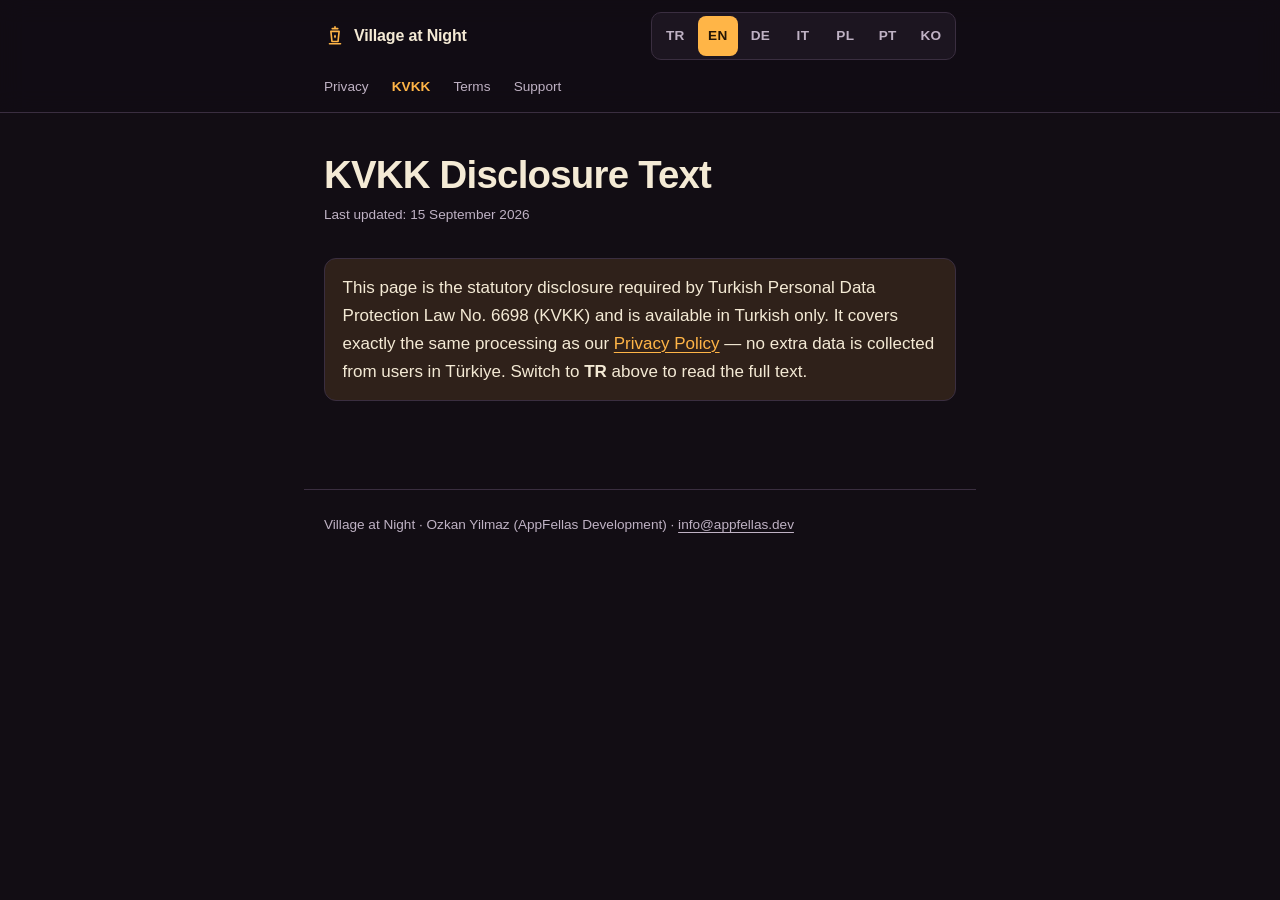
==== kvkk.html @ a3544b37 "Yasal ve destek sayfaları (koygecesi 18767de, docs/yasal)" ====
<!doctype html>
<html lang="tr">
<head>
<meta charset="utf-8">
<meta name="viewport" content="width=device-width, initial-scale=1">
<title>Köy Gecesi — KVKK Aydınlatma Metni</title>
<meta name="description" content="Köy Gecesi için 6698 sayılı Kişisel Verilerin Korunması Kanunu kapsamında aydınlatma metni: veri sorumlusu, işlenen veriler, amaçlar, hukuki sebepler, aktarım ve KVKK m.11 hakları.">
<meta name="color-scheme" content="dark">
<meta name="theme-color" content="#120D14">
<link rel="stylesheet" href="style.css">
</head>
<body data-title-tr="Köy Gecesi — KVKK Aydınlatma Metni" data-title-en="Village at Night — KVKK Disclosure (Türkiye)" data-title-de="Dorfnacht — KVKK-Hinweis (Türkei)" data-title-it="Notte al Villaggio — Informativa KVKK (Turchia)" data-title-pl="Noc w Wiosce — Informacja KVKK (Turcja)" data-title-pt-br="Noite na Vila — Aviso KVKK (Turquia)" data-title-ko="마을의 밤 — KVKK 고지(튀르키예)">

<a class="atla" href="#icerik" data-serit="atla">İçeriğe geç</a>

<header>
  <div class="bar">
    <a class="brand" href="privacy.html"><svg viewBox="0 0 24 24" aria-hidden="true" fill="none" stroke="#FFB547" stroke-width="1.8" stroke-linecap="round" stroke-linejoin="round"><path d="M12 2v2M9 4h6M7.5 7h9l-1.2 11H8.7z"/><path d="M6 20.5h12"/><path d="M12 10.3c1.3 1.4 1.7 2.6 0 4.3-1.7-1.7-1.3-2.9 0-4.3z" fill="#FFB547" stroke="none"/></svg><span data-serit="marka">Köy Gecesi</span></a>
    <div class="lang" role="group" aria-label="Dil">
      <button type="button" data-set-lang="tr" lang="tr" aria-label="TR, Türkçe" aria-pressed="true">TR</button>
      <button type="button" data-set-lang="en" lang="en" aria-label="EN, English" aria-pressed="false">EN</button>
      <button type="button" data-set-lang="de" lang="de" aria-label="DE, Deutsch" aria-pressed="false">DE</button>
      <button type="button" data-set-lang="it" lang="it" aria-label="IT, Italiano" aria-pressed="false">IT</button>
      <button type="button" data-set-lang="pl" lang="pl" aria-label="PL, Polski" aria-pressed="false">PL</button>
      <button type="button" data-set-lang="pt-BR" lang="pt-BR" aria-label="PT, Português (Brasil)" aria-pressed="false">PT</button>
      <button type="button" data-set-lang="ko" lang="ko" aria-label="KO, 한국어" aria-pressed="false">KO</button>
    </div>
    <nav class="sayfalar">
      <a href="privacy.html" data-sayfa="privacy"><span class="etiket">Gizlilik</span></a>
      <a href="kvkk.html" data-sayfa="kvkk" aria-current="page"><span class="etiket">KVKK</span></a>
      <a href="terms.html" data-sayfa="terms"><span class="etiket">Koşullar</span></a>
      <a href="support.html" data-sayfa="support"><span class="etiket">Destek</span></a>
    </nav>
  </div>
</header>

<main id="icerik">

<section data-lang="tr" lang="tr" class="active">
  <h1>KVKK Aydınlatma Metni</h1>
  <p class="updated">Son güncelleme: 15 Eylül 2026 · 6698 sayılı Kişisel Verilerin Korunması Kanunu m.10</p>

  <div class="ozet">
    <p>Bu metin, <strong>Köy Gecesi</strong> mobil uygulamasında kişisel verilerin
    işlenmesine ilişkin yasal aydınlatmadır. Günlük dilde anlatım için
    <a href="privacy.html">Gizlilik Politikası</a>'na bakabilirsiniz.</p>
    <p><strong>Kapsamın özeti:</strong> Oyun verileri (oyuncu adları, gruplar, roller,
    oylar, ayarlar) cihazınızdan çıkmaz ve veri sorumlusunun erişimine girmez. Kapsama
    giren tek işleme, reklam gösterimi için reklam ağının işlediği <strong>reklam
    kimliği ve cihaz bilgisidir</strong>.</p>
  </div>

  <h2>1. Veri sorumlusu</h2>
  <p>Kişisel verileriniz, veri sorumlusu sıfatıyla
  Özkan Yılmaz (AppFellas Development) tarafından aşağıda açıklanan kapsamda
  işlenmektedir.</p>
  <p>Başvuru ve iletişim:
  <a href="mailto:info@appfellas.dev">info@appfellas.dev</a>.
  Yazılı başvuru yapmak isterseniz posta adresi, bu e-posta üzerinden talebinize özel
  olarak bildirilir.</p>

  <h2>2. İşlenen kişisel veriler</h2>
  <p>Köy Gecesi hesap açmaz, giriş istemez ve bir sunucusu yoktur. Ad, soyad, e-posta,
  telefon, adres, hassas konum, mikrofon, kamera ya da galeri verisi toplanmaz.
  Uygulamaya gömülü reklam yazılımı (Google Mobile Ads SDK) aracılığıyla işlenen
  veriler şunlarla sınırlıdır:</p>
  <ul>
    <li><strong>Cihaz kimlikleri:</strong> reklam kimliği (iOS'ta IDFA, Android'de
    Reklam Kimliği) ve uygulamaya özgü cihaz kimliği.</li>
    <li><strong>IP adresi</strong> ve bundan tahmin edilen yaklaşık konum (ülke, şehir
    düzeyi).</li>
    <li><strong>Reklam etkileşim verileri:</strong> gösterilen reklamlar, dokunmalar,
    video izlemeleri.</li>
    <li><strong>Cihaz ve tanılama bilgileri:</strong> cihaz modeli, işletim sistemi,
    dil, uygulama sürümü, performans ve reklam yazılımının çökme kayıtları.</li>
  </ul>
  <p><strong>Oyun verileriniz</strong> (oyuncu adları, kayıtlı gruplar, roller, oylar,
  puanlar, ayarlar, yarım kalan oyun, reklam sayaçları) yalnızca cihazınızdaki uygulama
  deposunda tutulur; veri sorumlusuna aktarılmaz ve veri sorumlusu tarafından
  görülemez. Anlatıcı sesi için oyuncu adları cihazınızın kendi konuşma motoruna
  verilir; uygulama bu metni kendisi hiçbir yere göndermez.</p>

  <h2>3. İşleme amaçları</h2>
  <ul>
    <li>Ücretsiz sunulan uygulamanın reklamla finanse edilmesi, reklamların
    gösterilmesi ve sayılması.</li>
    <li>Rıza verilmesi hâlinde reklamların ilgi alanlarına göre
    kişiselleştirilmesi.</li>
    <li>Reklam sahtekârlığının ve kötüye kullanımın önlenmesi.</li>
    <li>Rıza tercihlerinin kaydedilmesi ve uygulanması.</li>
  </ul>

  <h2>4. Hukuki sebepler (KVKK m.5)</h2>
  <ul>
    <li><strong>Açık rıza (m.5/1):</strong> kişiselleştirilmiş reklam için reklam
    kimliğinin işlenmesi. Rıza, uygulamadaki rıza ekranı ve iOS'ta sistem izleme izni
    ile alınır; <span class="yol">Ayarlar → Gizlilik seçenekleri</span> ya da cihaz
    ayarlarından istediğiniz zaman geri alınabilir. Rıza vermemeniz uygulamanın hiçbir
    özelliğini kısıtlamaz.</li>
    <li><strong>Meşru menfaat (m.5/2-f):</strong> kişiselleştirilmemiş reklamın
    gösterilmesi, sayılması ve sahtekârlığın önlenmesi için gereken sınırlı teknik
    verilerin işlenmesi.</li>
    <li><strong>Hukuki yükümlülük (m.5/2-ç):</strong> mevzuattan doğan
    yükümlülüklerin yerine getirilmesi.</li>
  </ul>

  <h2>5. Toplama yöntemi</h2>
  <p>Veriler, uygulamanın kullanımı sırasında elektronik ortamda, otomatik yollarla,
  uygulamaya gömülü reklam yazılımı aracılığıyla toplanır. Uygulama içinde doldurulan
  bir form ya da veri sorumlusuna gönderilen bir kullanıcı girdisi yoktur.</p>

  <h2>6. Aktarım ve yurt dışına aktarım</h2>
  <p>Yukarıdaki veriler, reklam hizmet sağlayıcısı <strong>Google</strong> (Google
  Ireland Limited / Google LLC) tarafından, kendi politikaları uyarınca ve büyük ölçüde
  kendi adına, bağımsız veri sorumlusu sıfatıyla işlenir:
  <a href="https://policies.google.com/technologies/partner-sites" rel="noopener">policies.google.com/technologies/partner-sites</a>.
  Uygulamanın kendi sunucusu yoktur; bu veriler geliştiriciye ulaşmaz, reklam yazılımı
  tarafından doğrudan Google'a iletilir. Google'ın sunucuları yurt dışında bulunduğundan
  veriler yurt dışına aktarılır.
  Kişiselleştirilmiş reklam gösterilip gösterilmeyeceğini uygulamadaki rıza formunda
  (ve iOS'ta Apple'ın izleme izninde) yaptığınız seçim belirler; rıza vermediğinizde bu
  amaçla işleme yapılmaz.
  Veriler, yetkili kamu kurum ve kuruluşlarının mevzuata uygun talepleri dışında
  üçüncü kişilerle paylaşılmaz.</p>

  <h2>7. Saklama süresi</h2>
  <p>Cihazınızdaki oyun verileri, siz silene ya da uygulamayı kaldırana kadar
  cihazınızda kalır; veri sorumlusunda kopyası bulunmaz. Reklam kimliği ve reklam
  verileri veri sorumlusu tarafından saklanmaz; Google tarafından kendi saklama
  politikası uyarınca tutulur. Reklam kimliğinizi cihaz ayarlarından istediğiniz zaman
  sıfırlayabilir ya da silebilirsiniz.</p>

  <h2>8. İlgili kişinin hakları (KVKK m.11)</h2>
  <p>Veri sorumlusuna başvurarak;</p>
  <ul>
    <li>kişisel verinizin işlenip işlenmediğini öğrenme, işlenmişse buna ilişkin bilgi
    talep etme,</li>
    <li>işlenme amacını ve amacına uygun kullanılıp kullanılmadığını öğrenme,</li>
    <li>yurt içinde veya yurt dışında aktarıldığı üçüncü kişileri bilme,</li>
    <li>eksik veya yanlış işlenmişse düzeltilmesini isteme,</li>
    <li>Kanun'daki şartlar çerçevesinde silinmesini veya yok edilmesini isteme,</li>
    <li>düzeltme, silme ve yok etme işlemlerinin aktarıldığı üçüncü kişilere
    bildirilmesini isteme,</li>
    <li>münhasıran otomatik sistemlerle analiz edilmesi suretiyle aleyhinize bir sonuç
    ortaya çıkmasına itiraz etme,</li>
    <li>Kanun'a aykırı işleme nedeniyle zarara uğramanız hâlinde zararın giderilmesini
    talep etme</li>
  </ul>
  <p>haklarına sahipsiniz.</p>

  <h2>9. Başvuru yolu</h2>
  <p>Taleplerinizi
  <a href="mailto:info@appfellas.dev">info@appfellas.dev</a>
  adresine iletebilirsiniz. Veri Sorumlusuna Başvuru Usul ve Esasları Hakkında Tebliğ
  uyarınca kimliğinizi doğrulayıcı bilgi istenebilir. Başvurular en geç
  <strong>30 gün</strong> içinde ücretsiz sonuçlandırılır; işlemin ayrıca bir maliyet
  gerektirmesi hâlinde Kurul'un belirlediği tarife uygulanabilir. Başvurunuzun
  reddedilmesi ya da süresinde yanıtlanmaması hâlinde Kişisel Verileri Koruma Kurulu'na
  şikâyette bulunabilirsiniz (KVKK m.14).</p>
  <p>Cihazınızdaki oyun verileri veri sorumlusunda bulunmadığından, bunları uygulama
  içinden ya da uygulamayı kaldırarak doğrudan silebilirsiniz.</p>

  <h2>10. Değişiklikler</h2>
  <p>Bu aydınlatma metni değişirse bu sayfa güncellenir ve üstteki tarih değişir.</p>
</section>

<section data-lang="en" lang="en">
  <h1>KVKK Disclosure Text</h1>
  <p class="updated">Last updated: 15 September 2026</p>
  <div class="not">
    <p>This page is the statutory disclosure required by Turkish Personal Data
    Protection Law No. 6698 (KVKK) and is available in Turkish only. It covers exactly
    the same processing as our <a href="privacy.html?lang=en">Privacy Policy</a> — no
    extra data is collected from users in Türkiye. Switch to <strong>TR</strong> above to
    read the full text.</p>
  </div>
</section>

<section data-lang="de" lang="de">
  <h1>KVKK-Hinweis (Türkei)</h1>
  <p class="updated">Stand: 15. September 2026</p>
  <div class="not">
    <p>Diese Seite ist die gesetzliche Information nach dem türkischen
    Datenschutzgesetz Nr. 6698 (KVKK) und gibt es nur auf Türkisch. Sie beschreibt
    genau dieselbe Verarbeitung wie unsere
    <a href="privacy.html?lang=de">Datenschutzerklärung</a> – für Nutzer in der Türkei
    werden keine zusätzlichen Daten erhoben. Den vollständigen Text findest du oben unter
    <strong>TR</strong>.</p>
  </div>
</section>

<section data-lang="it" lang="it">
  <h1>Informativa KVKK (Turchia)</h1>
  <p class="updated">Ultimo aggiornamento: 15 settembre 2026</p>
  <div class="not">
    <p>Questa pagina è l'informativa prevista dalla legge turca sulla protezione dei dati
    personali n. 6698 (KVKK) ed è disponibile solo in turco. Descrive esattamente gli
    stessi trattamenti della nostra <a href="privacy.html?lang=it">Informativa sulla
    privacy</a>: agli utenti in Turchia non vengono chiesti dati in più. Per il testo
    completo, scegli <strong>TR</strong> in alto.</p>
  </div>
</section>

<section data-lang="pl" lang="pl">
  <h1>Informacja KVKK (Turcja)</h1>
  <p class="updated">Ostatnia aktualizacja: 15 września 2026</p>
  <div class="not">
    <p>Ta strona to obowiązek informacyjny wynikający z tureckiej ustawy o ochronie danych
    osobowych nr 6698 (KVKK) i jest dostępna tylko po turecku. Opisuje dokładnie to samo
    przetwarzanie co nasza <a href="privacy.html?lang=pl">Polityka prywatności</a> — od
    użytkowników w Turcji nie zbieramy żadnych dodatkowych danych. Pełny tekst znajdziesz
    po wybraniu <strong>TR</strong> u góry.</p>
  </div>
</section>

<section data-lang="pt-BR" lang="pt-BR">
  <h1>Aviso KVKK (Turquia)</h1>
  <p class="updated">Última atualização: 15 de setembro de 2026</p>
  <div class="not">
    <p>Esta página é o aviso exigido pela lei turca de proteção de dados pessoais nº 6698
    (KVKK) e está disponível apenas em turco. Ela descreve exatamente o mesmo tratamento
    da nossa <a href="privacy.html?lang=pt-BR">Política de Privacidade</a> — nenhum dado
    a mais é coletado de quem está na Turquia. Para ler o texto completo, toque em
    <strong>TR</strong> lá em cima.</p>
  </div>
</section>

<section data-lang="ko" lang="ko">
  <h1>KVKK 고지(튀르키예)</h1>
  <p class="updated">최종 업데이트: 2026년 9월 15일</p>
  <div class="not">
    <p>이 페이지는 튀르키예 개인정보보호법(제6698호, KVKK)에 따른 법정 고지로, 튀르키예어로만
    제공됩니다. 내용은 <a href="privacy.html?lang=ko">개인정보 처리방침</a>과 동일한 처리를
    다루며, 튀르키예 이용자에게서 추가로 수집하는 정보는 없습니다. 전문은 위의 <strong>TR</strong>을
    선택해 확인하실 수 있습니다.</p>
  </div>
</section>

</main>

<footer>
  <p><span data-serit="marka">Köy Gecesi</span> · Ozkan Yilmaz (AppFellas Development) ·
  <a href="mailto:info@appfellas.dev">info@appfellas.dev</a></p>
</footer>

<script src="lang.js"></script>
</body>
</html>
---- style.css ----
/* Köy Gecesi yasal sayfaları — tek stil dosyası, dış bağımlılık yok.
   Palet uygulamanın gece paletiyle aynı (`src/ui/renkler.ts` → gece). Uygulama yalnız
   koyu temada çalışır; sayfalar da öyle.

   Kontrast (WCAG 2.x, hesaplandı 15 Eylül 2026):
     metin  #F4EAD5 / zemin #120D14  16,08:1   · / kart 14,93:1 · / yüzey 13,04:1
     soluk  #BFB2C4 / zemin          9,49:1    · / kart  8,82:1 · / yüzey  7,70:1
     vurgu  #FFB547 / zemin          10,93:1   · / kart 10,15:1 · / yüzey  8,87:1
     #241505 / vurgu (seçili dil düğmesi)  10,09:1
   Kırmızı YOK: uygulamada kırmızı yalnız vampir takımı demek. */

:root {
  color-scheme: dark;
  --zemin: #120D14;
  --kart: #1C1520;
  --yuzey: #2A2030;
  --cizgi: #3A2E40;
  --metin: #F4EAD5;
  --soluk: #BFB2C4;
  --vurgu: #FFB547;
  --vurgu-ustu: #241505;
  --vurgu-yumusak: rgba(255, 181, 71, 0.12);
  --sans: -apple-system, BlinkMacSystemFont, 'Segoe UI', Roboto, 'Helvetica Neue', Arial,
    'Apple SD Gothic Neo', 'Noto Sans KR', 'Malgun Gothic', sans-serif;
  --mono: ui-monospace, SFMono-Regular, Menlo, Consolas, monospace;
}

* { box-sizing: border-box; }

html { background: var(--zemin); }

body {
  margin: 0;
  background: var(--zemin);
  color: var(--metin);
  font: 400 17px/1.65 var(--sans);
  -webkit-text-size-adjust: 100%;
  text-rendering: optimizeLegibility;
}

/* Korece: kelime ortasından satır kırılmasın. */
:lang(ko) { word-break: keep-all; overflow-wrap: anywhere; }

/* ---------- Atlama bağlantısı ---------- */

.atla {
  position: absolute;
  left: 1rem;
  top: -4rem;
  z-index: 20;
  background: var(--vurgu);
  color: var(--vurgu-ustu);
  font-weight: 700;
  padding: 0.6rem 0.9rem;
  border-radius: 8px;
  text-decoration: none;
}
.atla:focus { top: 0.75rem; }

/* ---------- Üst şerit ---------- */

header {
  position: sticky;
  top: 0;
  z-index: 10;
  background: color-mix(in srgb, var(--zemin) 90%, transparent);
  backdrop-filter: blur(12px);
  -webkit-backdrop-filter: blur(12px);
  border-bottom: 1px solid var(--cizgi);
}

/* Şerit gövdeyle aynı genişlikte: 1. satır marka + dil düğmeleri, 2. satır sayfa bağlantıları. */
.bar {
  max-width: 42rem;
  margin: 0 auto;
  padding: 0.75rem 1.25rem 0.35rem;
  display: flex;
  align-items: center;
  gap: 0.4rem 1rem;
  flex-wrap: wrap;
}

.brand {
  display: inline-flex;
  align-items: center;
  font-weight: 700;
  font-size: 1rem;
  letter-spacing: -0.01em;
  color: var(--metin);
  text-decoration: none;
  white-space: nowrap;
}
.brand svg { width: 22px; height: 22px; margin-right: 0.5rem; flex: none; }

nav.sayfalar {
  order: 3;
  width: 100%;
  display: flex;
  gap: 0.15rem;
  flex-wrap: wrap;
  /* Bağlantı metni gövde kenarıyla hizalansın (bağlantının iç boşluğu kadar). */
  margin-left: -0.65rem;
}

nav.sayfalar a,
.lang button {
  font-family: var(--sans);
  font-size: 0.85rem;
  line-height: 1.2;
  color: var(--soluk);
  text-decoration: none;
  min-height: 40px;
  display: inline-flex;
  align-items: center;
  justify-content: center;
  padding: 0.35rem 0.65rem;
  border-radius: 8px;
  border: 0;
  background: transparent;
  cursor: pointer;
}
nav.sayfalar a:hover,
.lang button:hover { color: var(--metin); background: var(--vurgu-yumusak); }
nav.sayfalar a[aria-current="page"] { color: var(--vurgu); font-weight: 700; }

.lang {
  display: flex;
  flex-wrap: wrap;
  gap: 0.15rem;
  padding: 0.2rem;
  background: var(--kart);
  border: 1px solid var(--cizgi);
  border-radius: 10px;
}
.lang button { min-width: 40px; font-weight: 600; letter-spacing: 0.02em; }
.lang button[aria-pressed="true"] { background: var(--vurgu); color: var(--vurgu-ustu); }

.lang { margin-left: auto; }

/* Dar ekranda şerit üç satıra kadar çıkar; yapışkan kalırsa ekranın yarısını yer. */
@media (max-width: 44rem) {
  header { position: static; }
}
/* Telefonda dil düğmeleri markanın altına iner ve sola hizalanır. */
@media (max-width: 30rem) {
  .lang { margin-left: 0; }
  .lang button { min-width: 38px; padding-inline: 0.5rem; }
}

/* ---------- Gövde ---------- */

main {
  max-width: 42rem;
  margin: 0 auto;
  padding: 2.5rem 1.25rem 4rem;
}

h1 {
  font-size: clamp(1.75rem, 5.5vw, 2.4rem);
  line-height: 1.15;
  letter-spacing: -0.02em;
  font-weight: 800;
  margin: 0 0 0.4rem;
  text-wrap: balance;
}

.updated {
  font-size: 0.85rem;
  color: var(--soluk);
  margin: 0 0 2rem;
}

h2 {
  font-size: 1.2rem;
  line-height: 1.3;
  letter-spacing: -0.01em;
  font-weight: 750;
  margin: 2.5rem 0 0.75rem;
  padding-top: 1.5rem;
  border-top: 1px solid var(--cizgi);
  text-wrap: balance;
}

h3 {
  font-size: 1rem;
  font-weight: 700;
  margin: 1.5rem 0 0.4rem;
}

p, li { color: var(--soluk); }
p { margin: 0 0 1rem; }
strong { color: var(--metin); font-weight: 700; }

ul, ol { margin: 0 0 1rem; padding-left: 1.3rem; }
li { margin-bottom: 0.45rem; }
li::marker { color: var(--vurgu); }

a { color: var(--vurgu); text-decoration-thickness: 1px; text-underline-offset: 3px; }
a:hover { text-decoration-thickness: 2px; }
a[href^="http"], a[href^="mailto"] { overflow-wrap: anywhere; }

/* Uygulamadaki düğme/menü adları birebir. */
code, .yol {
  font-family: var(--sans);
  font-size: 0.92em;
  font-weight: 600;
  color: var(--metin);
  background: var(--yuzey);
  border: 1px solid var(--cizgi);
  border-radius: 6px;
  padding: 0.05em 0.4em;
  white-space: normal;
}

/* ---------- Doldurulacak alanlar ---------- */

mark.todo {
  background: var(--yuzey);
  color: var(--vurgu);
  border: 1px dashed var(--vurgu);
  border-radius: 4px;
  padding: 0.05em 0.35em;
  font-family: var(--mono);
  font-size: 0.85em;
}

/* ---------- Kısa cevap kutusu ---------- */

.ozet {
  background: var(--kart);
  border: 1px solid var(--cizgi);
  border-left: 4px solid var(--vurgu);
  border-radius: 14px;
  padding: 1.1rem 1.3rem 0.2rem;
  margin: 0 0 2.25rem;
}
.ozet p { color: var(--metin); }

/* Dar bilgi notu (ör. "bu metin yalnız Türkçedir"). */
.not {
  background: var(--vurgu-yumusak);
  border: 1px solid var(--cizgi);
  border-radius: 12px;
  padding: 0.9rem 1.1rem;
  margin: 0 0 1.5rem;
}
.not p { color: var(--metin); margin: 0; }

/* Tablo (reklam yerleri gibi) dar ekranda kendi içinde kayar. */
.tablo { overflow-x: auto; margin: 0 0 1.25rem; }
table { border-collapse: collapse; width: 100%; font-size: 0.92rem; }
th, td { text-align: left; vertical-align: top; padding: 0.55rem 0.7rem; border-bottom: 1px solid var(--cizgi); }
th { color: var(--metin); font-weight: 700; }
td { color: var(--soluk); }

/* ---------- Dil bölümleri ---------- */

[data-lang] { display: none; }
[data-lang].active { display: block; }

/* ---------- Ayak ---------- */

footer {
  max-width: 42rem;
  margin: 0 auto;
  padding: 1.5rem 1.25rem 3rem;
  border-top: 1px solid var(--cizgi);
  font-size: 0.85rem;
  color: var(--soluk);
}
footer p { margin: 0; }
footer a { color: var(--soluk); }

:focus-visible {
  outline: 3px solid var(--vurgu);
  outline-offset: 3px;
  border-radius: 6px;
}

@media print {
  header, .lang, .atla { display: none; }
  body, html { background: #fff; color: #000; }
  p, li, td, .ozet p { color: #000; }
  a { color: #000; }
}
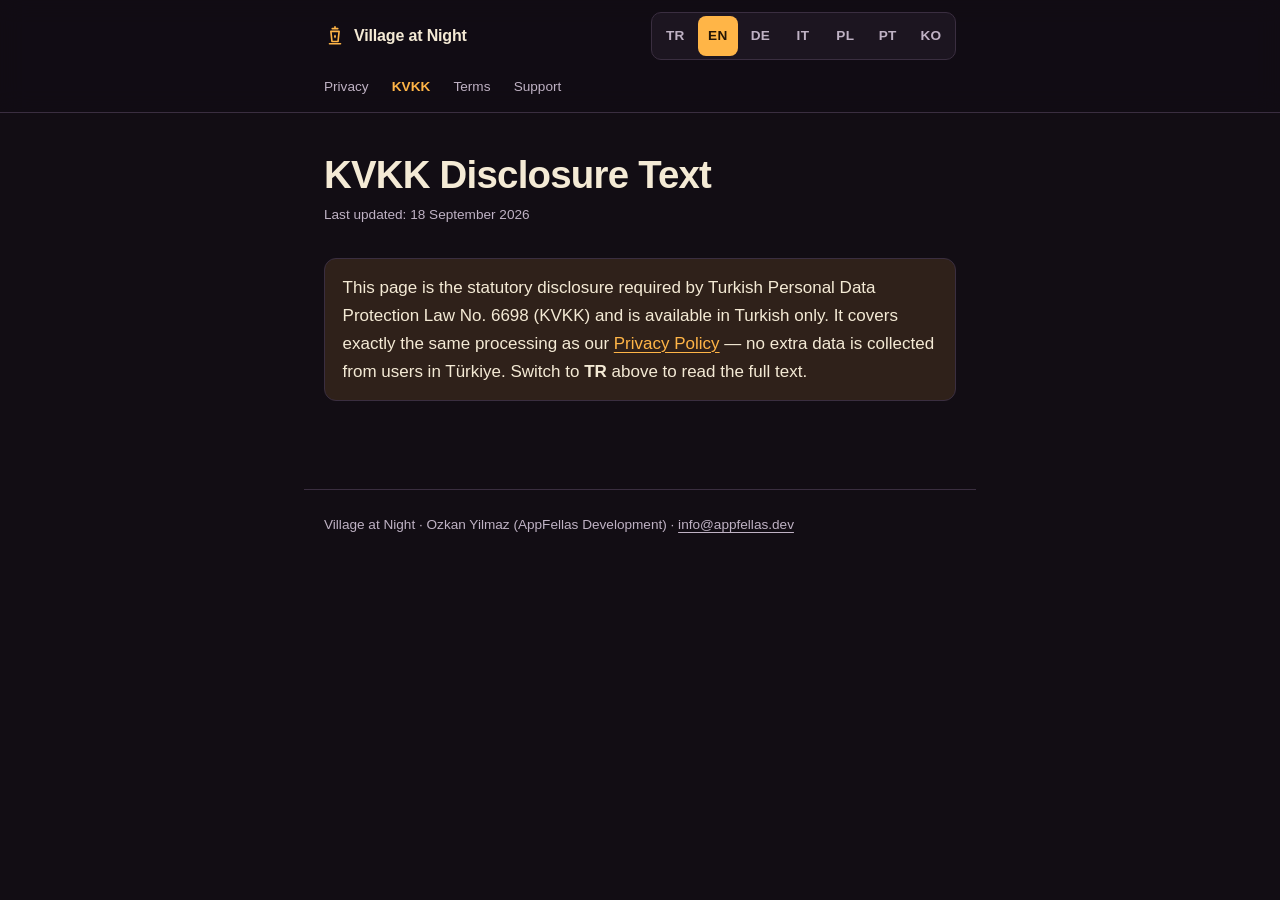
==== commit 079ceee1: "Yasal ve destek sayfaları (koygecesi db4e32f, docs/yasal)" ====
--- a/kvkk.html
+++ b/kvkk.html
@@ -38,7 +38,7 @@
 
 <section data-lang="tr" lang="tr" class="active">
   <h1>KVKK Aydınlatma Metni</h1>
-  <p class="updated">Son güncelleme: 15 Eylül 2026 · 6698 sayılı Kişisel Verilerin Korunması Kanunu m.10</p>
+  <p class="updated">Son güncelleme: 18 Eylül 2026 · 6698 sayılı Kişisel Verilerin Korunması Kanunu m.10</p>
 
   <div class="ozet">
     <p>Bu metin, <strong>Köy Gecesi</strong> mobil uygulamasında kişisel verilerin
@@ -166,7 +166,7 @@
 
 <section data-lang="en" lang="en">
   <h1>KVKK Disclosure Text</h1>
-  <p class="updated">Last updated: 15 September 2026</p>
+  <p class="updated">Last updated: 18 September 2026</p>
   <div class="not">
     <p>This page is the statutory disclosure required by Turkish Personal Data
     Protection Law No. 6698 (KVKK) and is available in Turkish only. It covers exactly
@@ -178,7 +178,7 @@
 
 <section data-lang="de" lang="de">
   <h1>KVKK-Hinweis (Türkei)</h1>
-  <p class="updated">Stand: 15. September 2026</p>
+  <p class="updated">Stand: 18. September 2026</p>
   <div class="not">
     <p>Diese Seite ist die gesetzliche Information nach dem türkischen
     Datenschutzgesetz Nr. 6698 (KVKK) und gibt es nur auf Türkisch. Sie beschreibt
@@ -191,7 +191,7 @@
 
 <section data-lang="it" lang="it">
   <h1>Informativa KVKK (Turchia)</h1>
-  <p class="updated">Ultimo aggiornamento: 15 settembre 2026</p>
+  <p class="updated">Ultimo aggiornamento: 18 settembre 2026</p>
   <div class="not">
     <p>Questa pagina è l'informativa prevista dalla legge turca sulla protezione dei dati
     personali n. 6698 (KVKK) ed è disponibile solo in turco. Descrive esattamente gli
@@ -203,7 +203,7 @@
 
 <section data-lang="pl" lang="pl">
   <h1>Informacja KVKK (Turcja)</h1>
-  <p class="updated">Ostatnia aktualizacja: 15 września 2026</p>
+  <p class="updated">Ostatnia aktualizacja: 18 września 2026</p>
   <div class="not">
     <p>Ta strona to obowiązek informacyjny wynikający z tureckiej ustawy o ochronie danych
     osobowych nr 6698 (KVKK) i jest dostępna tylko po turecku. Opisuje dokładnie to samo
@@ -215,7 +215,7 @@
 
 <section data-lang="pt-BR" lang="pt-BR">
   <h1>Aviso KVKK (Turquia)</h1>
-  <p class="updated">Última atualização: 15 de setembro de 2026</p>
+  <p class="updated">Última atualização: 18 de setembro de 2026</p>
   <div class="not">
     <p>Esta página é o aviso exigido pela lei turca de proteção de dados pessoais nº 6698
     (KVKK) e está disponível apenas em turco. Ela descreve exatamente o mesmo tratamento
@@ -227,7 +227,7 @@
 
 <section data-lang="ko" lang="ko">
   <h1>KVKK 고지(튀르키예)</h1>
-  <p class="updated">최종 업데이트: 2026년 9월 15일</p>
+  <p class="updated">최종 업데이트: 2026년 9월 18일</p>
   <div class="not">
     <p>이 페이지는 튀르키예 개인정보보호법(제6698호, KVKK)에 따른 법정 고지로, 튀르키예어로만
     제공됩니다. 내용은 <a href="privacy.html?lang=ko">개인정보 처리방침</a>과 동일한 처리를
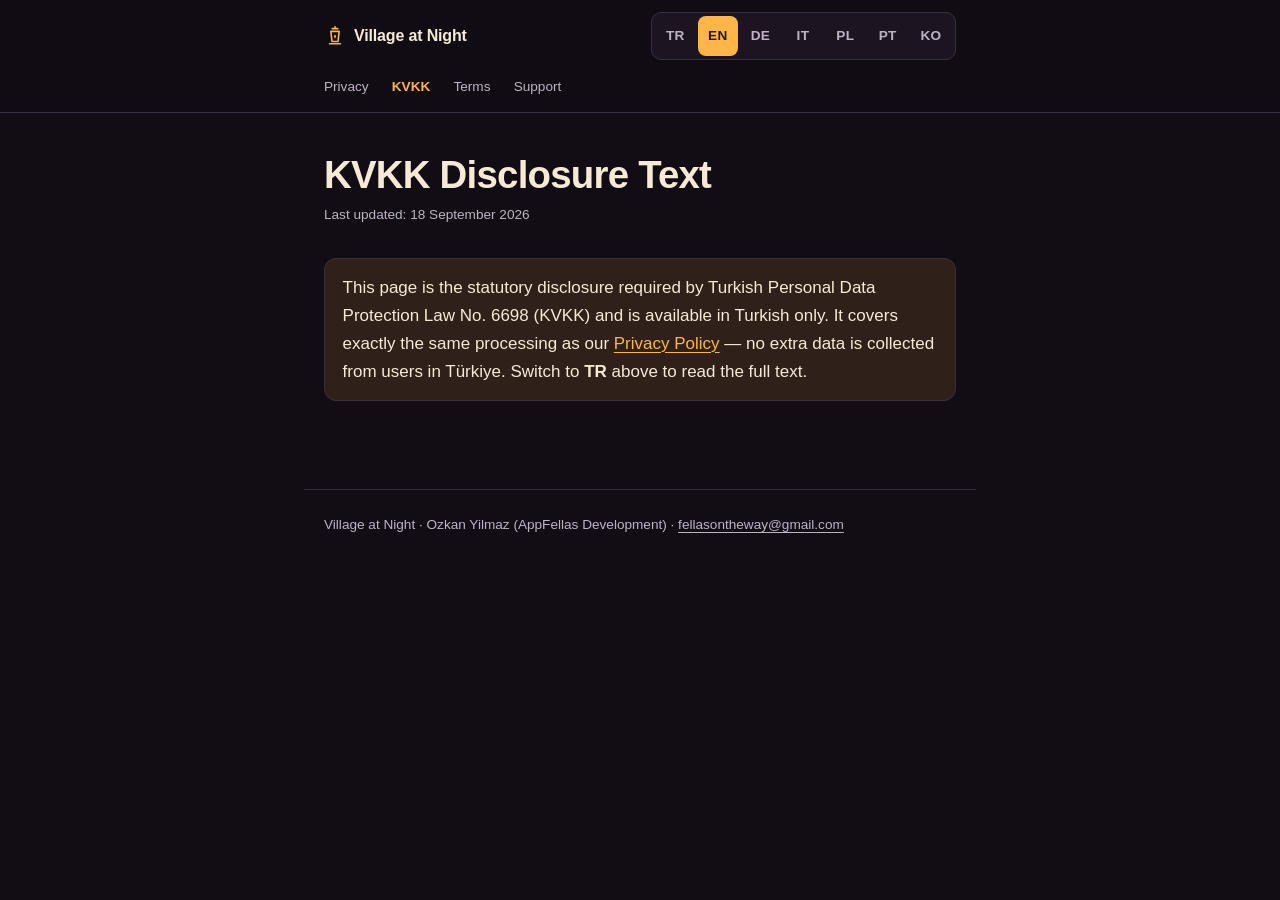
==== commit 1496529f: "Yasal ve destek sayfaları (koygecesi 6c9a71b, docs/yasal)" ====
--- a/kvkk.html
+++ b/kvkk.html
@@ -55,7 +55,7 @@
   Özkan Yılmaz (AppFellas Development) tarafından aşağıda açıklanan kapsamda
   işlenmektedir.</p>
   <p>Başvuru ve iletişim:
-  <a href="mailto:info@appfellas.dev">info@appfellas.dev</a>.
+  <a href="mailto:fellasontheway@gmail.com">fellasontheway@gmail.com</a>.
   Yazılı başvuru yapmak isterseniz posta adresi, bu e-posta üzerinden talebinize özel
   olarak bildirilir.</p>
 
@@ -150,7 +150,7 @@
 
   <h2>9. Başvuru yolu</h2>
   <p>Taleplerinizi
-  <a href="mailto:info@appfellas.dev">info@appfellas.dev</a>
+  <a href="mailto:fellasontheway@gmail.com">fellasontheway@gmail.com</a>
   adresine iletebilirsiniz. Veri Sorumlusuna Başvuru Usul ve Esasları Hakkında Tebliğ
   uyarınca kimliğinizi doğrulayıcı bilgi istenebilir. Başvurular en geç
   <strong>30 gün</strong> içinde ücretsiz sonuçlandırılır; işlemin ayrıca bir maliyet
@@ -240,7 +240,7 @@
 
 <footer>
   <p><span data-serit="marka">Köy Gecesi</span> · Ozkan Yilmaz (AppFellas Development) ·
-  <a href="mailto:info@appfellas.dev">info@appfellas.dev</a></p>
+  <a href="mailto:fellasontheway@gmail.com">fellasontheway@gmail.com</a></p>
 </footer>
 
 <script src="lang.js"></script>
